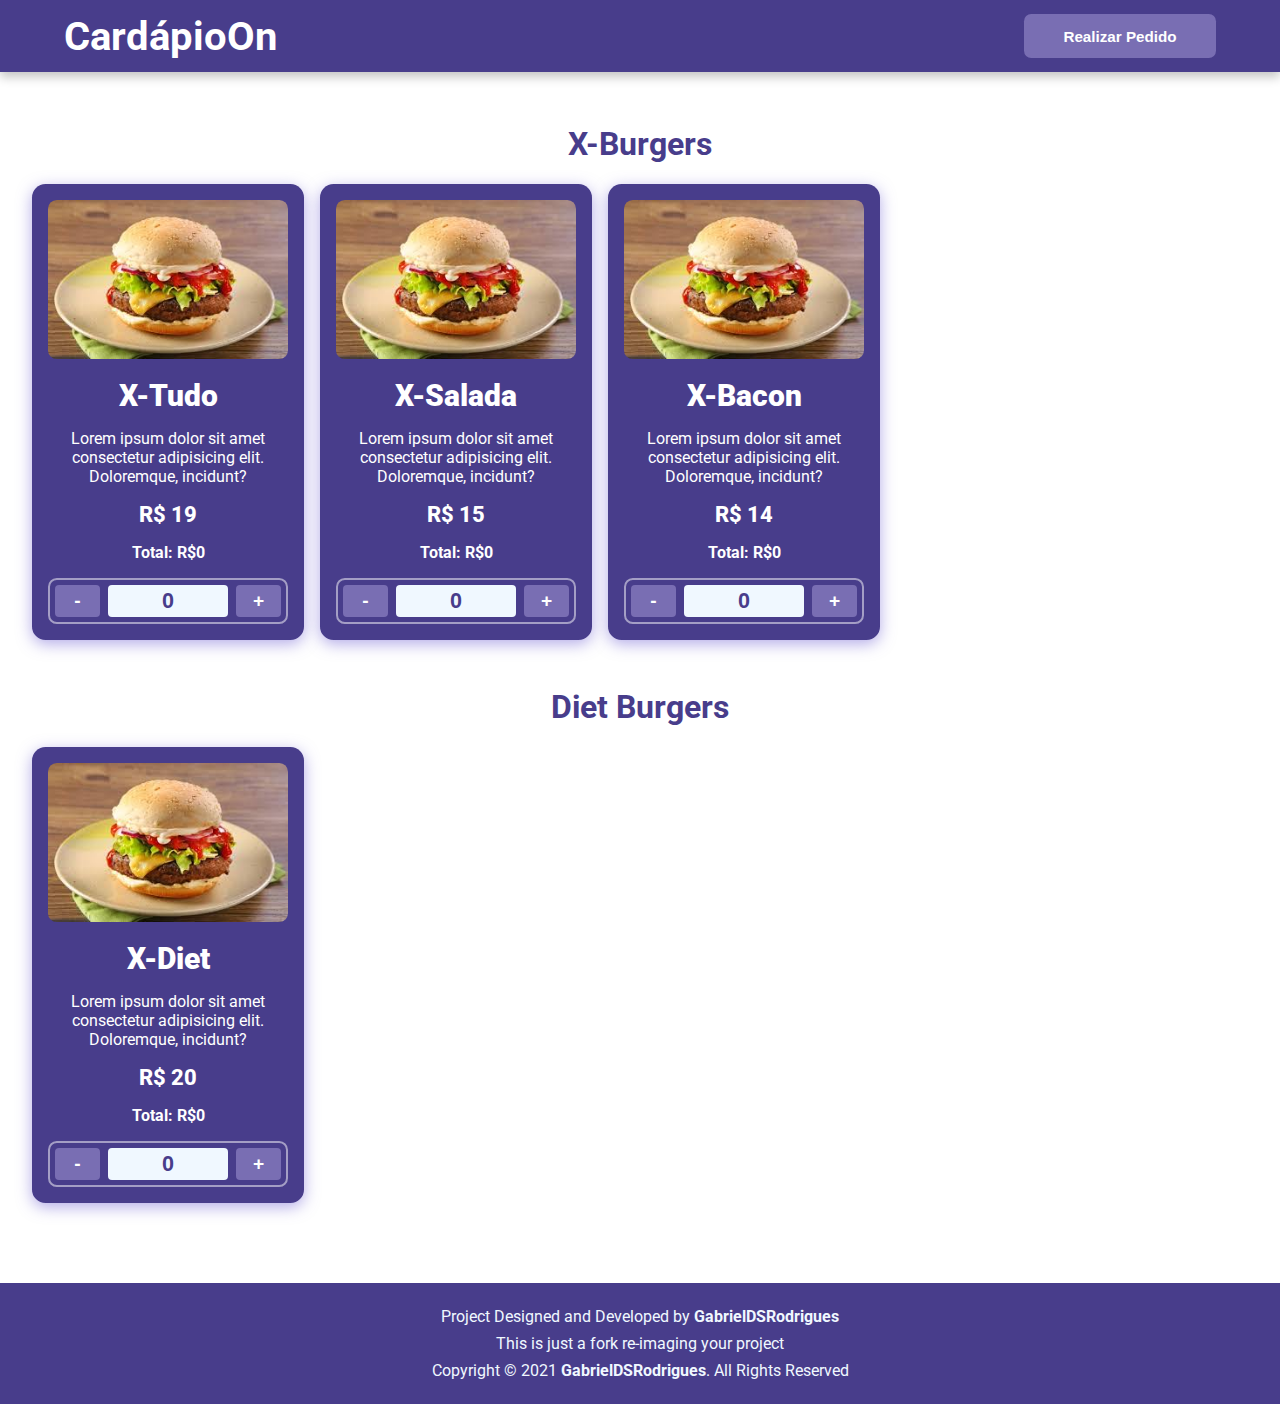
==== index.html @ f518753a "Fixing Folders Structure in 'index.html'" ====
<!DOCTYPE html>
<html lang="pt-br">
  <head>
    <meta charset="UTF-8" />
    <meta http-equiv="X-UA-Compatible" content="IE=edge" />
    <meta name="viewport" content="width=device-width, initial-scale=1.0" />
    <link rel="shortcut icon" href="./src/icon.jpg" type="image/x-icon" />
    <title>CardápioOn</title>
    <link rel="preconnect" href="https://fonts.googleapis.com" />
    <link rel="preconnect" href="https://fonts.gstatic.com" crossorigin />
    <link
      href="https://fonts.googleapis.com/css2?family=Roboto:ital,wght@0,100;0,300;0,400;0,500;0,700;0,900;1,100;1,300;1,400;1,500;1,700;1,900&display=swap"
      rel="stylesheet"
    />
    <link rel="stylesheet" href="./src/style/style.css" />
  </head>
  <body>
    <div class="background-popup">
      <header class="header">
        <div class="container">
          <span class="logo"><a href="https://gabrieldsrodrigues.github.io/CardapioOn/" target="_blank">CardápioOn</a></span>
          <button id="requestButton" onclick="">
            Realizar Pedido
          </button>
        </div>
      </header>
      <div class="products-category" id="menuCategory"></div>
      <footer class="footer">
        <div class="container">
          <span class="copyright">
            Project Designed and Developed by <strong><a href="https://github.com/GabrielDSRodrigues/CardapioOn" target="_blank">GabrielDSRodrigues</a></strong>
          </span>
          <span>
            This is just a fork re-imaging your project
          </span>
          <span>
            Copyright &copy; 2021 <strong><a href="https://github.com/GabrielDSRodrigues" target="_blank">GabrielDSRodrigues</a></strong>. All Rights Reserved
          </span>
        </div>
      </footer>
    </div>
    <script type="module" src="./src/js/main.js"></script>
    <script type="module" src="./src/declare.js"></script>
    <script src="./src/js/events.js"></script>
  </body>
</html>
---- src/style/style.css ----
:root {
  --main-primary-color: rgb(72, 61, 139);
  --btn-primary-color: rgb(121, 110, 179);
  --btn-hover-primary-color: rgb(108, 97, 156);
  --font-primary: "Roboto", Arial, sans-serif;
}

* {
  margin: 0;
  padding: 0;
  scrollbar-width: thin;
  scrollbar-color: var(--main-primary-color) white;
}

*::-webkit-scrollbar {
  width: 1rem;
}

*::-webkit-scrollbar-track {
  background: white;
}

*::-webkit-scrollbar-thumb {
  background-color: var(--main-primary-color);
  border-radius: 1rem;
  border: 3px solid white;
}

.background-popup {
  width: 100%;
  transition: all 0.5s;
}

.header {
  color: azure;
  background-color: var(--main-primary-color);
  font-family: var(--font-primary);
  font-size: 2.5rem;
  font-weight: 700;
  height: 4.5rem;
  width: 100%;
  box-shadow: 0px 5px 10px rgba(0, 0, 0, 0.235);
}

.header > .container {
  width: 90%;
  margin: 0 auto;
  display: flex;
  justify-content: space-between;
  align-items: center;
  height: 100%;
}

.header > .container > .logo a {
  color: white;
  text-decoration: none;
}

.header > .container > button {
  width: 12rem;
  height: 60%;
  color: white;
  background-color: var(--btn-primary-color);
  font-size: 0.95rem;
  font-weight: 600;
  padding: 0.2rem;
  border: none;
  border-radius: 0.45rem;
}

.header > .container > button:hover {
  background-color: var(--btn-hover-primary-color);
  transition: 150ms;
}

.header > .container > button:active {
  color: var(--main-primary-color);
  background-color: rgb(168, 161, 197);
}

.products-category {
  text-align: center;
  padding: 2rem;
}

.products-category > div > h2 {
  color: var(--main-primary-color);
  font-family: var(--font-primary);
  font-size: 2rem;
  margin: 1.3rem 0;
}

.category {
  display: flex;
  flex-direction: row-reverse;
  justify-content: flex-end;
  gap: 1rem;
  margin-bottom: 3rem;
}

.product-card {
  font-family: var(--font-primary);
  color: white;
  background-color: var(--main-primary-color);
  width: 15rem;
  padding: 1rem;
  border-radius: 0.85rem;
  box-shadow: 0px 4px 15px rgba(105, 89, 209, 0.5);
}

.product-image {
  margin-bottom: 1rem;
}

.product-image img {
  width: 100%;
  border-radius: 0.55rem;
  object-fit: cover;
}

.product-name {
  font-size: 1.85rem;
  font-weight: 900;
  margin-bottom: 1rem;
}

.product-description {
  margin-bottom: 1rem;
}

.product-price {
  font-size: 1.35rem;
  font-weight: 800;
  margin-bottom: 1rem;
}

.total-request {
  font-weight: 700;
  margin-bottom: 1rem;
}

.product-toolbar {
  display: flex;
  justify-content: space-between;
  height: 2rem;
  padding: 0.3rem;
  border: 0.125rem solid rgba(255, 255, 255, 0.5);
  border-radius: 0.55rem;
}

.product-toolbar > input {
  color: var(--main-primary-color);
  background-color: aliceblue;
  font-size: 1.35rem;
  font-weight: 700;
  text-align: center;
  padding: 0.2rem;
  border: none;
  border-radius: 0.25rem;
  width: 50%;
}

.product-toolbar > button {
  color: white;
  background-color: var(--btn-primary-color);
  font-size: 1.2rem;
  font-weight: 700;
  padding: 0.2rem;
  border: none;
  border-radius: 0.25rem;
  width: 20%;
}

.product-toolbar > button:hover {
  background-color: var(--btn-hover-primary-color);
  transition: 150ms;
}

.product-toolbar > button:active {
  color: var(--main-primary-color);
  background-color: rgb(168, 161, 197);
}

.footer {
  color: aliceblue;
  background-color: var(--main-primary-color);
  font-family: var(--font-primary);
}

.footer > .container {
  width: 90%;
  margin: 0 auto;
  height: 100%;
  padding: 1rem;
}

.footer > .container > span {
  display: block;
  text-align: center;
  margin: .5rem 0;
}

.footer > .container > span a {
  color: aliceblue;
  text-decoration: none;
}

.footer > .container > span a:hover {
  text-decoration: underline;
}
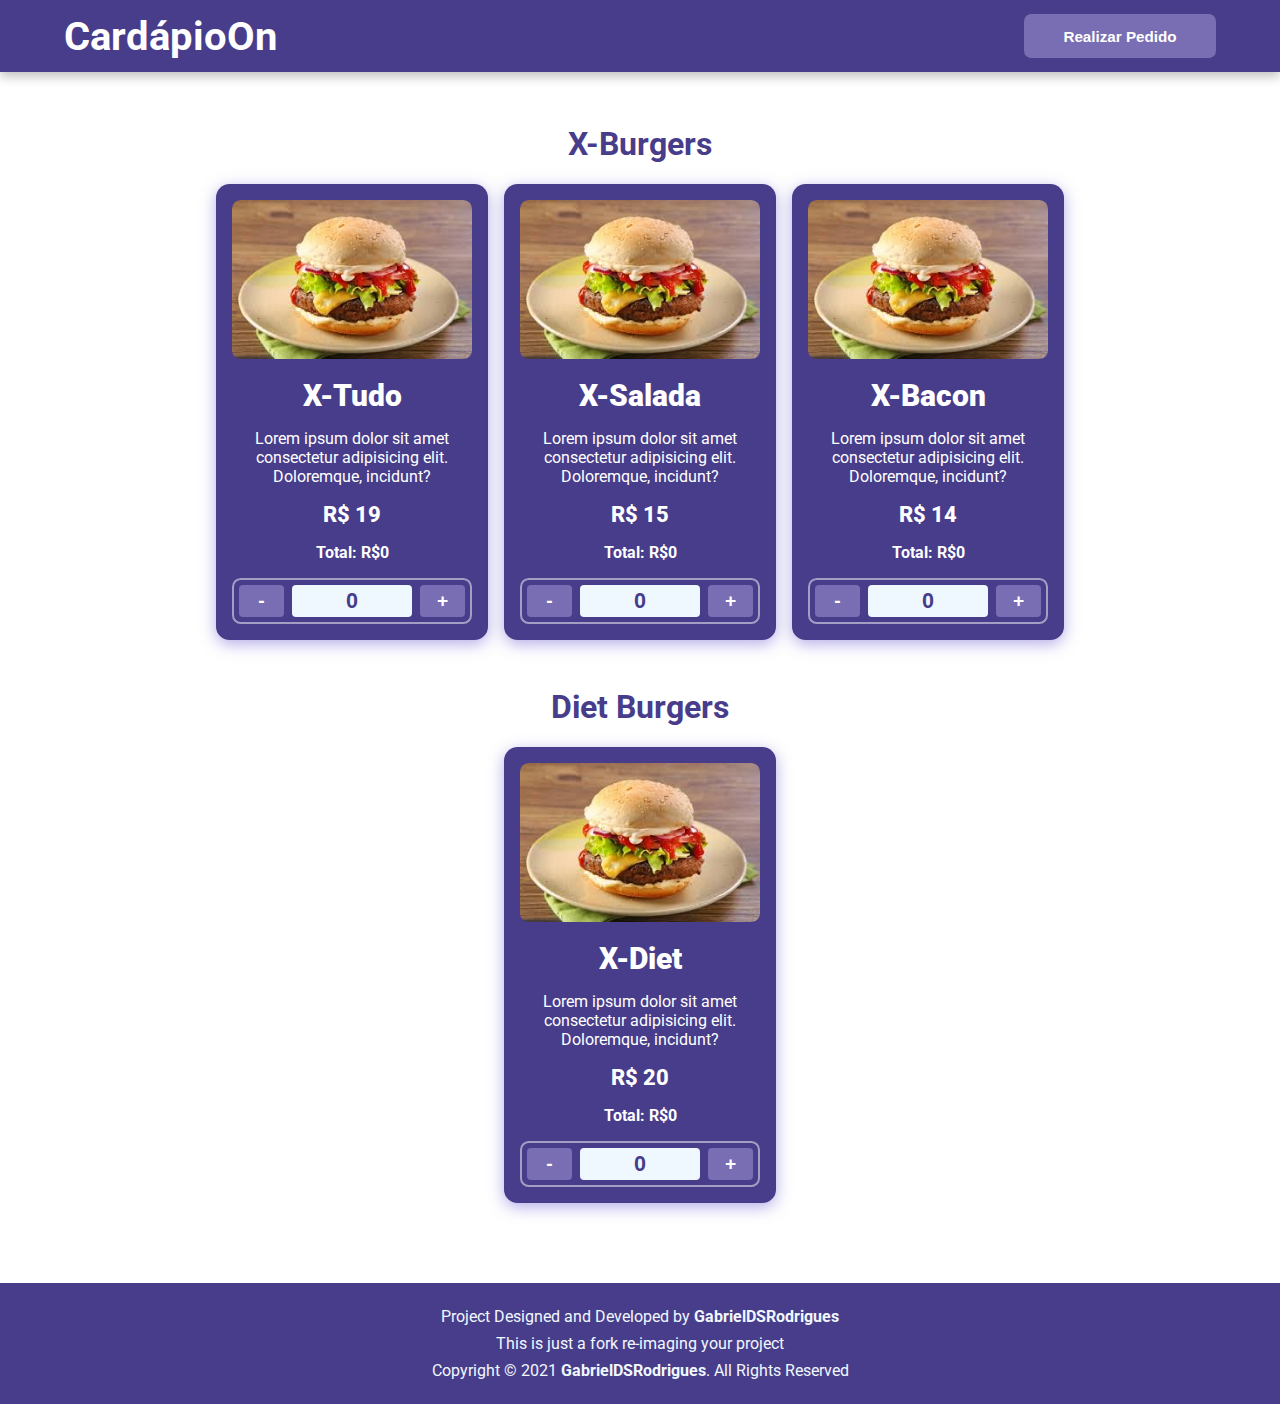
==== commit c726ec8b: "Adding feature 'Show Request List Popup'" ====
--- a/index.html
+++ b/index.html
@@ -4,6 +4,7 @@
     <meta charset="UTF-8" />
     <meta http-equiv="X-UA-Compatible" content="IE=edge" />
     <meta name="viewport" content="width=device-width, initial-scale=1.0" />
+    <meta name="description" content="Cardápio Online">
     <link rel="shortcut icon" href="./src/icon.jpg" type="image/x-icon" />
     <title>CardápioOn</title>
     <link rel="preconnect" href="https://fonts.googleapis.com" />
@@ -19,7 +20,7 @@
       <header class="header">
         <div class="container">
           <span class="logo"><a href="https://gabrieldsrodrigues.github.io/CardapioOn/" target="_blank">CardápioOn</a></span>
-          <button id="requestButton" onclick="">
+          <button id="requestButton">
             Realizar Pedido
           </button>
         </div>
@@ -39,6 +40,26 @@
         </div>
       </footer>
     </div>
+    <script>
+      const popupElement = () => {
+        let popup = 
+          `
+          <div class="popup-container">
+            <div class="popup-card">
+              <h2>Seu Pedido</h2>
+              <h3>Itens</h3>
+              <div id="requestItensListContent">
+              </div>
+              <h3>Total</h3>
+              <div id="requestTotalValue"></div>
+              <input type="text" placeholder="Seu Endereço"></input>
+              <button>Pedir Agora!</button>
+            </div>
+          </div>
+          `;
+        return popup;
+      }
+    </script>
     <script type="module" src="./src/js/main.js"></script>
     <script type="module" src="./src/declare.js"></script>
     <script src="./src/js/events.js"></script>
--- a/src/style/style.css
+++ b/src/style/style.css
@@ -31,11 +31,83 @@
   transition: all 0.5s;
 }
 
+.popup-container {
+  color: white;
+  width: 100%;
+  height: 100vh;
+  display: flex;
+  justify-content: center;
+  align-items: center;
+  position: absolute;
+  z-index: 1;
+
+}
+
+.popup-card {
+  font-family: var(--font-primary);
+  background-color: var(--main-primary-color);
+  width: max(35vw, 21.875rem);
+  padding: 1.5rem;
+  border-radius: 0.7rem;
+}
+
+.popup-card > h2 {
+  font-size: 2rem;
+  margin-bottom: 1rem;
+}
+
+.popup-card > input {
+  width: 90%;
+  height: 1.5rem;
+  padding: 0.2rem;
+  font-size: 1rem;
+  font-weight: 700;
+  border: none;
+  border-radius: 0.4rem;
+  margin-bottom: 1rem;
+  text-align: center;
+}
+
+.popup-card > h3 {
+  font-size: 1.5rem;
+  margin-bottom: 0.7rem;
+}
+
+.popup-card > #requestItensListContent,
+.popup-card > #requestTotalValue {
+  margin-bottom: 1rem;
+}
+
+.popup-card > #requestTotalValue {
+  font-size: 1.25rem;
+  font-weight: 700;
+}
+
+.popup-card > button {
+  width: 35%;
+  color: white;
+  background-color: var(--btn-primary-color);
+  font-size: 0.9rem;
+  font-weight: 600;
+  padding: 0.65rem;
+  border: none;
+  border-radius: 0.3rem;
+}
+
+.popup-card > button:hover {
+  background-color: var(--btn-hover-primary-color);
+  transition: 150ms;
+}
+
+.popup-card > button:active {
+  color: var(--main-primary-color);
+  background-color: rgb(168, 161, 197);
+}
+
 .header {
   color: azure;
   background-color: var(--main-primary-color);
   font-family: var(--font-primary);
-  font-size: 2.5rem;
   font-weight: 700;
   height: 4.5rem;
   width: 100%;
@@ -51,6 +123,10 @@
   height: 100%;
 }
 
+.header > .container > .logo{
+  font-size: min(2.5rem, 7vw);
+}
+
 .header > .container > .logo a {
   color: white;
   text-decoration: none;
@@ -95,6 +171,7 @@
   flex-direction: row-reverse;
   justify-content: flex-end;
   gap: 1rem;
+  flex-wrap: wrap;
   margin-bottom: 3rem;
 }
 
@@ -207,4 +284,21 @@
 
 .footer > .container > span a:hover {
   text-decoration: underline;
+}
+
+@media (max-width: 1280px) {
+  .category {
+    justify-content: center;
+  }
+}
+
+@media (max-width: 910px) {
+  .category {
+    flex-direction: column-reverse;
+    align-items: center;
+    justify-content: center;
+  }
+  .product-card {
+    width: min(25rem, 70vw);
+  }
 }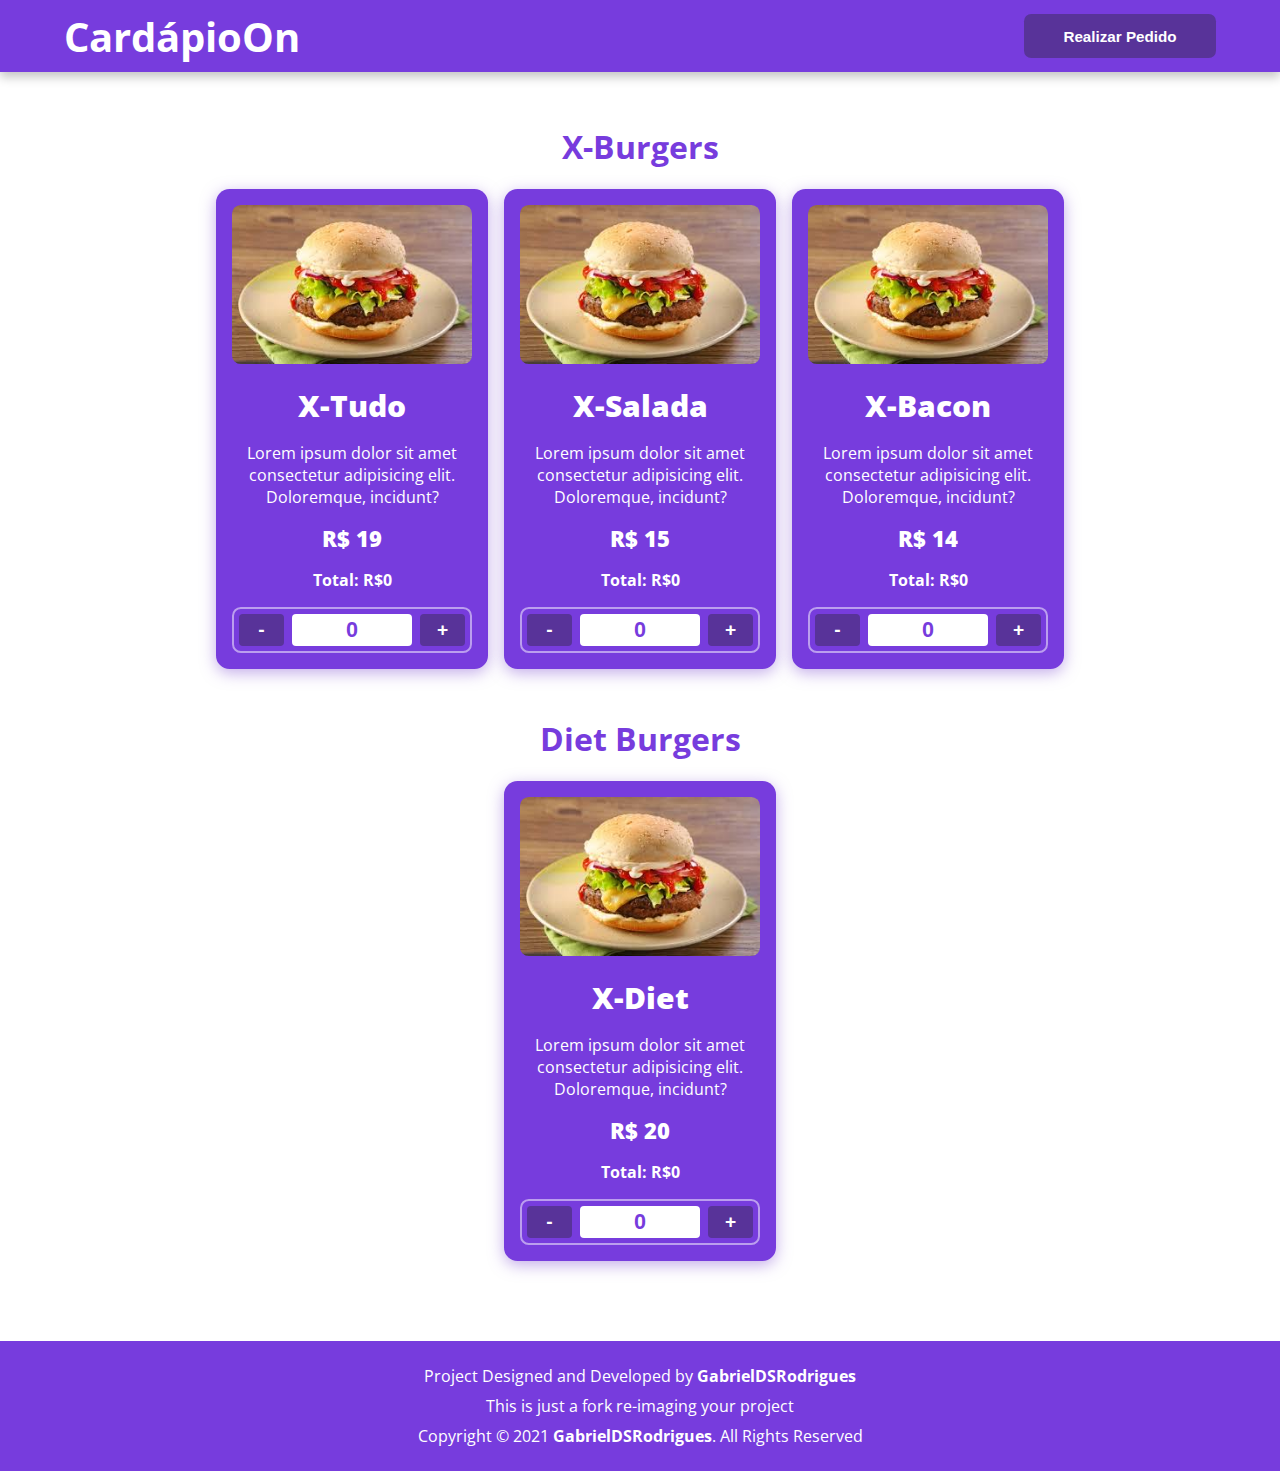
==== commit ed8086ec: "Update Styles" ====
--- a/index.html
+++ b/index.html
@@ -7,19 +7,20 @@
     <meta name="description" content="Cardápio Online">
     <link rel="shortcut icon" href="./src/icon.jpg" type="image/x-icon" />
     <title>CardápioOn</title>
-    <link rel="preconnect" href="https://fonts.googleapis.com" />
-    <link rel="preconnect" href="https://fonts.gstatic.com" crossorigin />
-    <link
-      href="https://fonts.googleapis.com/css2?family=Roboto:ital,wght@0,100;0,300;0,400;0,500;0,700;0,900;1,100;1,300;1,400;1,500;1,700;1,900&display=swap"
-      rel="stylesheet"
-    />
+    <link rel="preconnect" href="https://fonts.googleapis.com">
+    <link rel="preconnect" href="https://fonts.gstatic.com" crossorigin>
+    <link href="https://fonts.googleapis.com/css2?family=Open+Sans:ital,wght@0,300;0,400;0,500;0,600;0,700;0,800;1,300;1,400;1,500;1,600;1,700;1,800&display=swap" rel="stylesheet">
     <link rel="stylesheet" href="./src/style/style.css" />
   </head>
   <body>
     <div class="background-popup">
       <header class="header">
         <div class="container">
-          <span class="logo"><a href="https://gabrieldsrodrigues.github.io/CardapioOn/" target="_blank">CardápioOn</a></span>
+          <span class="logo">
+            <a href="https://gabrieldsrodrigues.github.io/CardapioOn/" target="_blank">
+              CardápioOn
+            </a>
+          </span>
           <button id="requestButton">
             Realizar Pedido
           </button>
@@ -28,13 +29,13 @@
       <div class="products-category" id="menuCategory"></div>
       <footer class="footer">
         <div class="container">
-          <span class="copyright">
+          <span lang="en">
             Project Designed and Developed by <strong><a href="https://github.com/GabrielDSRodrigues/CardapioOn" target="_blank">GabrielDSRodrigues</a></strong>
           </span>
-          <span>
+          <span lang="en">
             This is just a fork re-imaging your project
           </span>
-          <span>
+          <span lang="en">
             Copyright &copy; 2021 <strong><a href="https://github.com/GabrielDSRodrigues" target="_blank">GabrielDSRodrigues</a></strong>. All Rights Reserved
           </span>
         </div>
--- a/src/style/style.css
+++ b/src/style/style.css
@@ -1,10 +1,17 @@
+/* Variables */
 :root {
-  --main-primary-color: rgb(72, 61, 139);
-  --btn-primary-color: rgb(121, 110, 179);
-  --btn-hover-primary-color: rgb(108, 97, 156);
-  --font-primary: "Roboto", Arial, sans-serif;
-}
-
+  --hue: 262;
+  --main-primary-color: hsl(var(--hue), 70%, 55%);
+  --btn-primary-color: hsl(var(--hue), 50%, 40%);
+  --btn-hover-primary-color: hsl(var(--hue), 50%, 30%);
+  --btn-active-primary-color: hsl(var(--hue), 80%, 80%);
+  --shadow-primary-color: hsla(var(--hue), 60%, 60%, 0.5);
+  --shadow-secondary-color: hsla(0, 0%, 0%, 0.235);
+  --font-primary-color: hsl(0, 0%, 100%);
+  --font-primary: "Open Sans", Arial, sans-serif;
+}
+
+/* Global Styles */
 * {
   margin: 0;
   padding: 0;
@@ -26,13 +33,42 @@
   border: 3px solid white;
 }
 
+body {
+  color: var(--font-primary-color);
+  font-family: var(--font-primary);
+}
+
+button {
+  color: var(--font-primary-color);
+}
+
+button:hover {
+  background-color: var(--btn-hover-primary-color) !important;
+  cursor: pointer;
+  transition: 150ms;
+}
+
+button:active {
+  color: var(--main-primary-color);
+  background-color: var(--btn-active-primary-color) !important;
+}
+
+a {
+  color: var(--font-primary-color);
+  text-decoration: none;
+}
+
+input {
+  background-color: var(--font-primary-color);
+}
+
+/* Popup Styles */
 .background-popup {
   width: 100%;
   transition: all 0.5s;
 }
 
 .popup-container {
-  color: white;
   width: 100%;
   height: 100vh;
   display: flex;
@@ -40,11 +76,9 @@
   align-items: center;
   position: absolute;
   z-index: 1;
-
 }
 
 .popup-card {
-  font-family: var(--font-primary);
   background-color: var(--main-primary-color);
   width: max(35vw, 21.875rem);
   padding: 1.5rem;
@@ -85,7 +119,6 @@
 
 .popup-card > button {
   width: 35%;
-  color: white;
   background-color: var(--btn-primary-color);
   font-size: 0.9rem;
   font-weight: 600;
@@ -94,24 +127,13 @@
   border-radius: 0.3rem;
 }
 
-.popup-card > button:hover {
-  background-color: var(--btn-hover-primary-color);
-  transition: 150ms;
-}
-
-.popup-card > button:active {
-  color: var(--main-primary-color);
-  background-color: rgb(168, 161, 197);
-}
-
+/* Header Styles */
 .header {
-  color: azure;
-  background-color: var(--main-primary-color);
-  font-family: var(--font-primary);
+  background-color: var(--main-primary-color);
   font-weight: 700;
   height: 4.5rem;
   width: 100%;
-  box-shadow: 0px 5px 10px rgba(0, 0, 0, 0.235);
+  box-shadow: 0px 5px 10px var(--shadow-secondary-color);
 }
 
 .header > .container {
@@ -127,15 +149,9 @@
   font-size: min(2.5rem, 7vw);
 }
 
-.header > .container > .logo a {
-  color: white;
-  text-decoration: none;
-}
-
 .header > .container > button {
   width: 12rem;
   height: 60%;
-  color: white;
   background-color: var(--btn-primary-color);
   font-size: 0.95rem;
   font-weight: 600;
@@ -144,16 +160,7 @@
   border-radius: 0.45rem;
 }
 
-.header > .container > button:hover {
-  background-color: var(--btn-hover-primary-color);
-  transition: 150ms;
-}
-
-.header > .container > button:active {
-  color: var(--main-primary-color);
-  background-color: rgb(168, 161, 197);
-}
-
+/* Product Category Styles */
 .products-category {
   text-align: center;
   padding: 2rem;
@@ -161,11 +168,11 @@
 
 .products-category > div > h2 {
   color: var(--main-primary-color);
-  font-family: var(--font-primary);
   font-size: 2rem;
   margin: 1.3rem 0;
 }
 
+/* Category Styles */
 .category {
   display: flex;
   flex-direction: row-reverse;
@@ -175,14 +182,13 @@
   margin-bottom: 3rem;
 }
 
+/* Product Card Styles */
 .product-card {
-  font-family: var(--font-primary);
-  color: white;
   background-color: var(--main-primary-color);
   width: 15rem;
   padding: 1rem;
   border-radius: 0.85rem;
-  box-shadow: 0px 4px 15px rgba(105, 89, 209, 0.5);
+  box-shadow: 0px 4px 15px var(--shadow-primary-color);
 }
 
 .product-image {
@@ -221,13 +227,12 @@
   justify-content: space-between;
   height: 2rem;
   padding: 0.3rem;
-  border: 0.125rem solid rgba(255, 255, 255, 0.5);
+  border: 0.125rem solid hsla(0, 0%, 100%, 0.5);
   border-radius: 0.55rem;
 }
 
 .product-toolbar > input {
   color: var(--main-primary-color);
-  background-color: aliceblue;
   font-size: 1.35rem;
   font-weight: 700;
   text-align: center;
@@ -238,7 +243,6 @@
 }
 
 .product-toolbar > button {
-  color: white;
   background-color: var(--btn-primary-color);
   font-size: 1.2rem;
   font-weight: 700;
@@ -248,20 +252,9 @@
   width: 20%;
 }
 
-.product-toolbar > button:hover {
-  background-color: var(--btn-hover-primary-color);
-  transition: 150ms;
-}
-
-.product-toolbar > button:active {
-  color: var(--main-primary-color);
-  background-color: rgb(168, 161, 197);
-}
-
+/* Footer Styles */
 .footer {
-  color: aliceblue;
-  background-color: var(--main-primary-color);
-  font-family: var(--font-primary);
+  background-color: var(--main-primary-color);
 }
 
 .footer > .container {
@@ -277,15 +270,7 @@
   margin: .5rem 0;
 }
 
-.footer > .container > span a {
-  color: aliceblue;
-  text-decoration: none;
-}
-
-.footer > .container > span a:hover {
-  text-decoration: underline;
-}
-
+/* Media Queries */
 @media (max-width: 1280px) {
   .category {
     justify-content: center;
